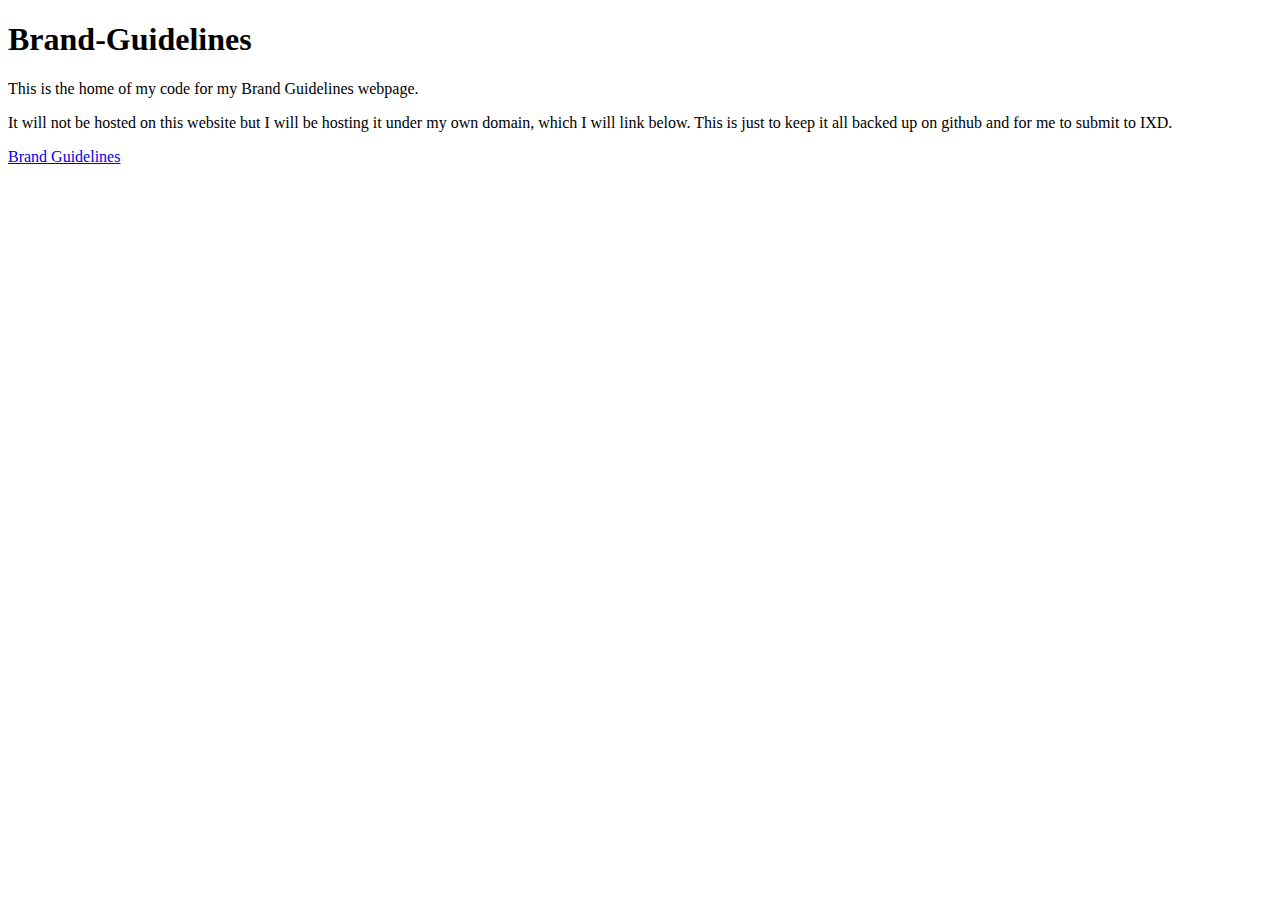
==== README.html @ e0c37368 "Updated Read Me" ====
<!DOCTYPE html>
<html>
<head>
	<meta charset="utf-8"/>
</head>
<body>
<h1 id="brand-guidelines">Brand-Guidelines</h1>

<p>This is the home of my code for my Brand Guidelines webpage.</p>

<p>It will not be hosted on this website but I will be hosting it under my own domain, which I will link below. This is just to keep it all backed up on github and for me to submit to IXD.</p>

<p><a href="https://nathanpatton.github.io/Brand-Guidelines/index.html">Brand Guidelines</a></p>

</body>
</html>
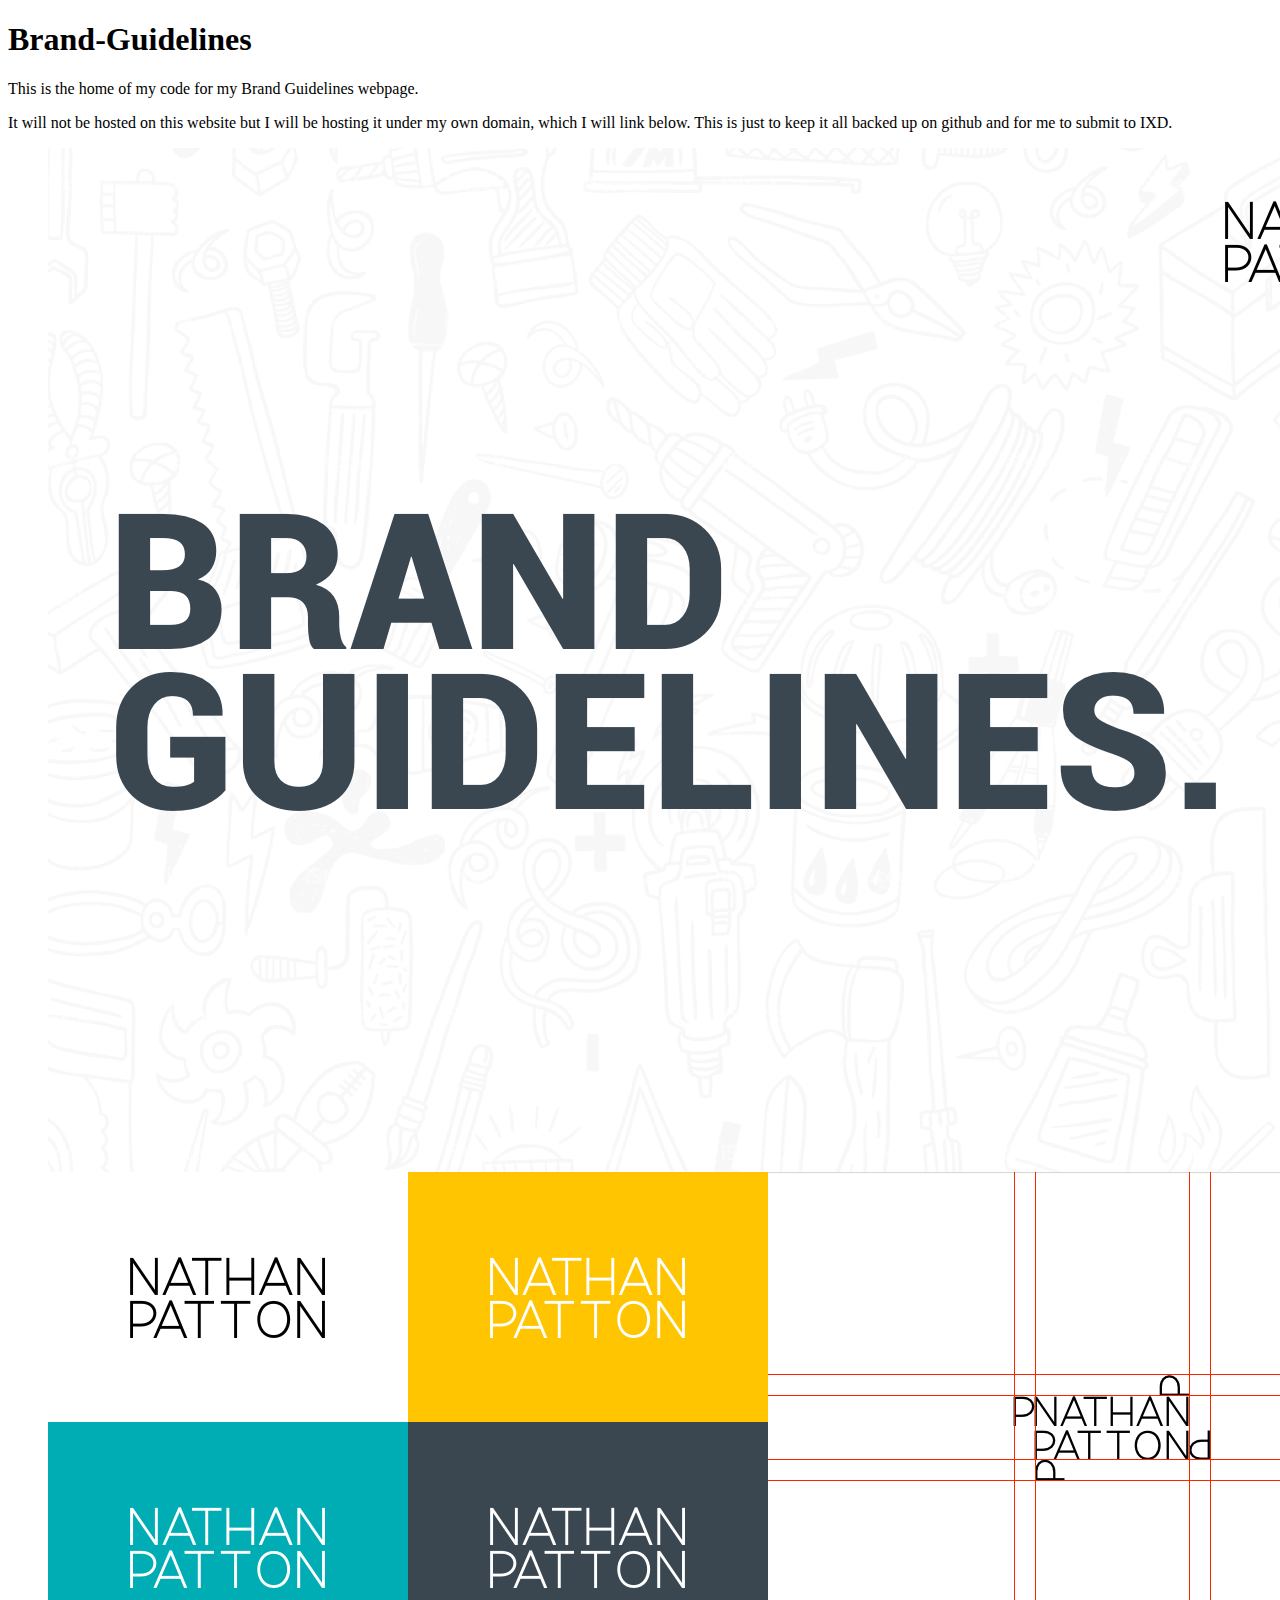
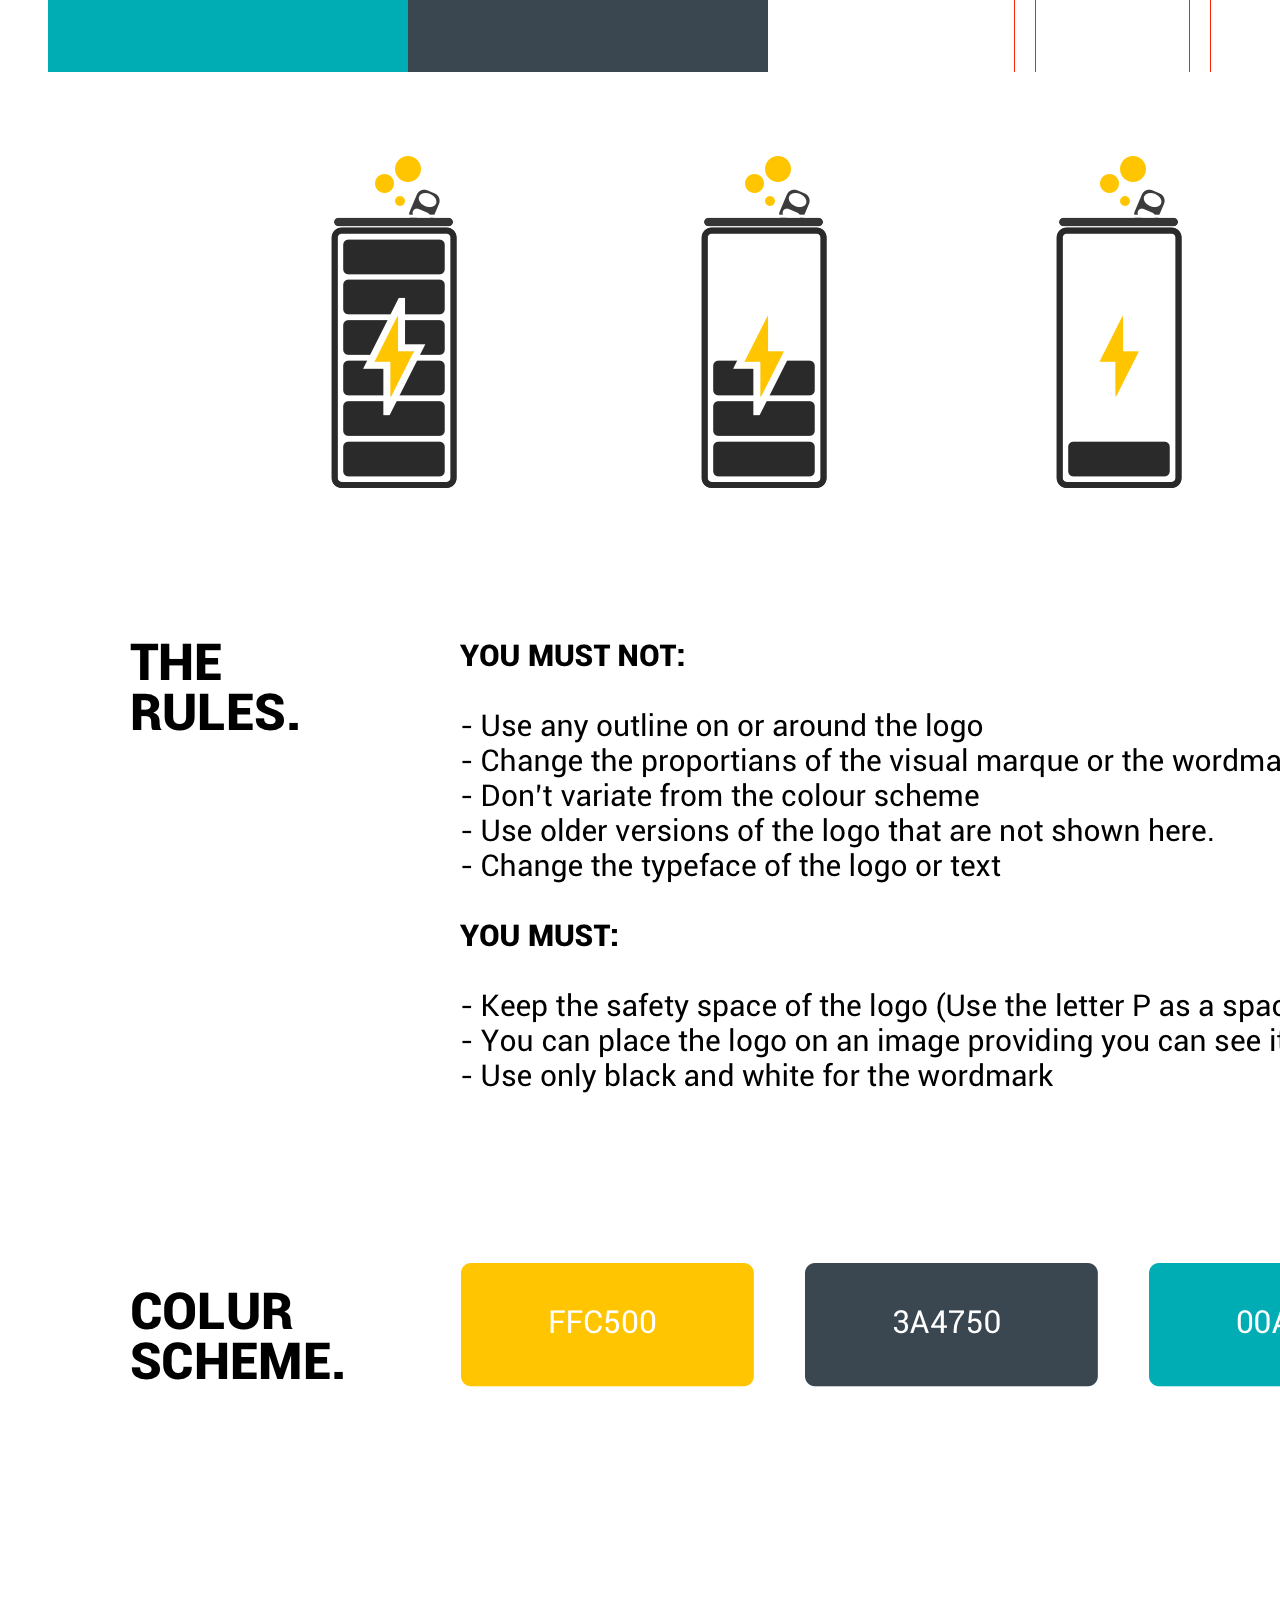
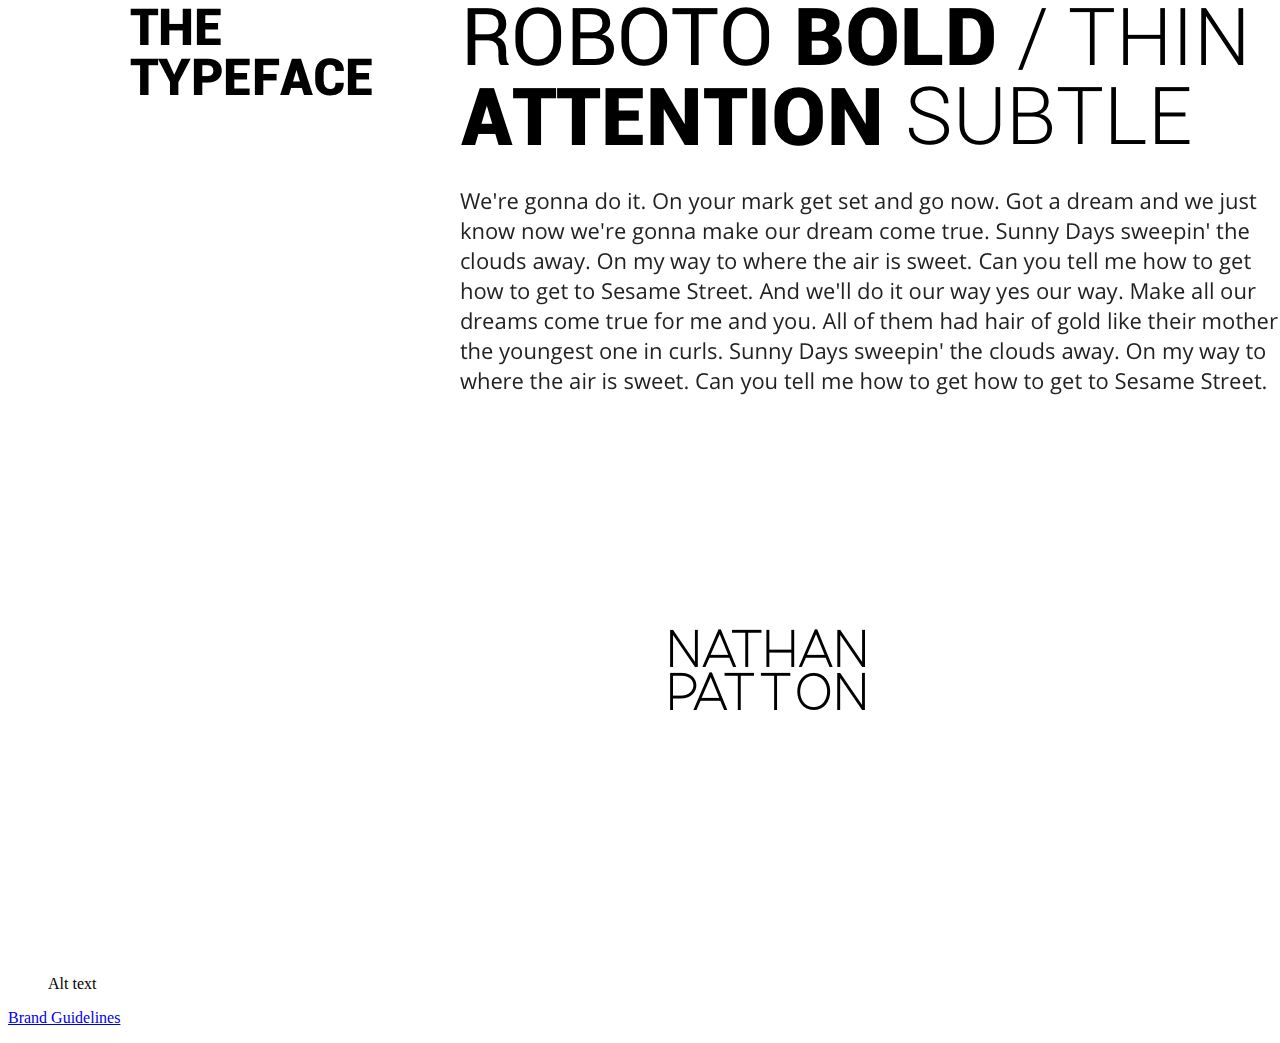
==== commit 2a6cecbf: "Fixed SVG Issues" ====
--- a/README.html
+++ b/README.html
@@ -10,6 +10,11 @@
 
 <p>It will not be hosted on this website but I will be hosting it under my own domain, which I will link below. This is just to keep it all backed up on github and for me to submit to IXD.</p>
 
+<figure>
+<img src="/assets/img/Brand-Guidelines.png" alt="Alt text" />
+<figcaption>Alt text</figcaption>
+</figure>
+
 <p><a href="https://nathanpatton.github.io/Brand-Guidelines/index.html">Brand Guidelines</a></p>
 
 </body>
